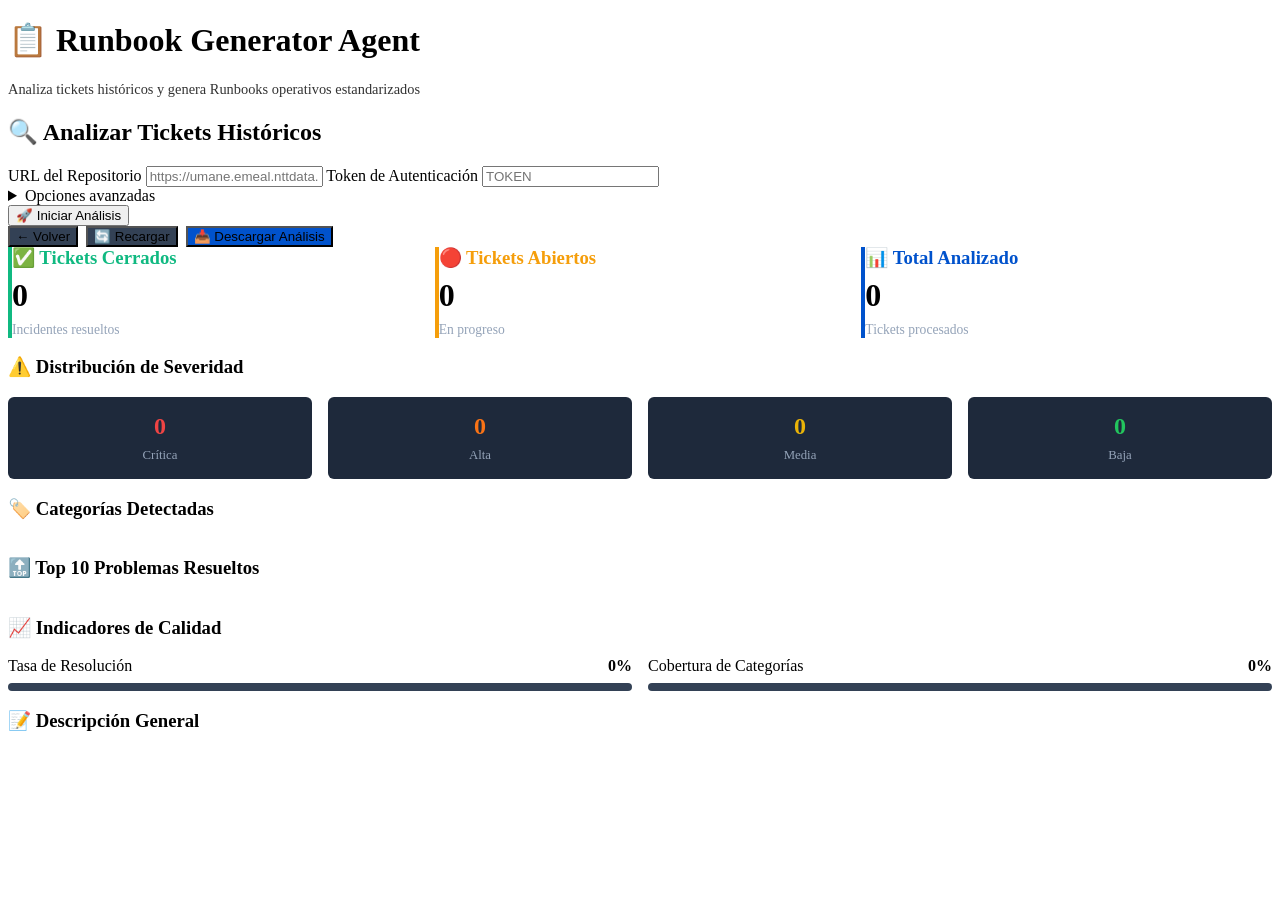
==== AgenteRunbooks/web/index.html @ f280f63b "se agrega agente de runbooks, y se actualiza agente de contratos api" ====
<!DOCTYPE html>
<html lang="es">

<head>
  <meta charset="UTF-8" />
  <meta http-equiv="Cache-Control" content="no-cache, no-store, must-revalidate">
  <meta http-equiv="Pragma" content="no-cache">
  <meta http-equiv="Expires" content="0">
  <title>Runbook Generator Agent</title>
  <meta name="viewport" content="width=device-width,initial-scale=1" />
  <link rel="stylesheet" href="/web/style.css" />
</head>

<body>
  <header>
    <h1>📋 Runbook Generator Agent</h1>
    <p style="margin-top: 0.5rem; opacity: 0.8; font-size: 0.9rem;">
      Analiza tickets históricos y genera Runbooks operativos estandarizados
    </p>
  </header>

  <main id="app">
    <section id="form-section" class="card">
      <h2>🔍 Analizar Tickets Históricos</h2>
      <form id="analyze-form" method="POST" action="javascript:void(0)">
        <label>URL del Repositorio
          <input type="text" name="repository_url" id="repository_url"
            placeholder="https://umane.emeal.nttdata.com/git o https://umane.emeal.nttdata.com/git/NAMESPACE/proyecto"
            required />
        </label>

        <label>Token de Autenticación
          <input type="password" name="token" id="token" placeholder="TOKEN" required />
        </label>

        <details>
          <summary>Opciones avanzadas</summary>

          <label>Proyecto Específico (opcional)
            <input type="text" name="project_path" id="project_path"
              placeholder="namespace/proyecto o separados por coma: ns1/proj1,ns2/proj2" />
          </label>

          <label>Estados de Tickets a Analizar
            <input type="text" name="ticket_states" id="ticket_states" placeholder="opened,closed"
              value="opened,closed" />
          </label>

          <label>Mínimo de Tickets
            <input type="number" name="min_tickets" id="min_tickets" placeholder="5" value="5" min="1" />
          </label>
        </details>

        <button type="submit" id="startBtn">🚀 Iniciar Análisis</button>
      </form>
      <div id="status" class="status"></div>
    </section>

    <section id="dashboard" class="hidden">
      <div class="card" id="dashboard-actions"
        style="display:flex;gap:.5rem;flex-wrap:wrap;align-items:center;justify-content:space-between">
        <div style="display:flex;gap:.5rem;flex-wrap:wrap">
          <button type="button" id="backBtn" style="background:#334155">← Volver</button>
          <button type="button" id="reloadBtn" style="background:#334155">🔄 Recargar</button>
          <button type="button" id="downloadJsonBtn" style="background:#0052cc">📥 Descargar Análisis</button>
        </div>
        <div id="dashboardPlatform" style="font-size:.7rem;color:#94a3b8"></div>
      </div>

      <!-- BARRA DE PROGRESO -->
      <div id="progress-container" class="card" style="display:none">
        <h3 style="margin:0 0 1rem 0">⏳ Analizando Tickets...</h3>
        <div style="display:flex;align-items:center;gap:1rem">
          <div style="flex:1">
            <div style="height:24px;background:#334155;border-radius:4px;overflow:hidden;position:relative">
              <div id="progress-bar"
                style="height:100%;background:linear-gradient(90deg,#0052cc,#0066ff);width:0%;transition:width 0.3s ease;display:flex;align-items:center;justify-content:center">
                <span id="progress-text" style="color:white;font-size:0.75rem;font-weight:bold">0%</span>
              </div>
            </div>
          </div>
        </div>
      </div>

      <!-- ESTADO -->
      <div id="status" class="status"></div>

      <!-- RESUMEN EJECUTIVO -->
      <div class="card" id="summary"></div>

      <!-- ESTADÍSTICAS -->
      <div style="display:grid;grid-template-columns:repeat(auto-fit,minmax(250px,1fr));gap:1rem">
        <div class="card" style="border-left:4px solid #10b981">
          <h3 style="margin:0;color:#10b981">✅ Tickets Cerrados</h3>
          <p id="stat-closed" style="font-size:2rem;font-weight:bold;margin:0.5rem 0">0</p>
          <p style="margin:0;font-size:0.85rem;color:#94a3b8">Incidentes resueltos</p>
        </div>

        <div class="card" style="border-left:4px solid #f59e0b">
          <h3 style="margin:0;color:#f59e0b">🔴 Tickets Abiertos</h3>
          <p id="stat-opened" style="font-size:2rem;font-weight:bold;margin:0.5rem 0">0</p>
          <p style="margin:0;font-size:0.85rem;color:#94a3b8">En progreso</p>
        </div>

        <div class="card" style="border-left:4px solid #0052cc">
          <h3 style="margin:0;color:#0052cc">📊 Total Analizado</h3>
          <p id="stat-total" style="font-size:2rem;font-weight:bold;margin:0.5rem 0">0</p>
          <p style="margin:0;font-size:0.85rem;color:#94a3b8">Tickets procesados</p>
        </div>
      </div>

      <!-- DISTRIBUCIÓN DE SEVERIDAD -->
      <div class="card">
        <h3>⚠️ Distribución de Severidad</h3>
        <div style="display:grid;grid-template-columns:repeat(4,1fr);gap:1rem;margin-top:1rem">
          <div style="text-align:center;padding:1rem;background:#1e293b;border-radius:6px">
            <div style="font-size:1.5rem;font-weight:bold;color:#ef4444" id="severity-critical">0</div>
            <div style="font-size:0.8rem;color:#94a3b8;margin-top:0.5rem">Crítica</div>
          </div>
          <div style="text-align:center;padding:1rem;background:#1e293b;border-radius:6px">
            <div style="font-size:1.5rem;font-weight:bold;color:#f97316" id="severity-high">0</div>
            <div style="font-size:0.8rem;color:#94a3b8;margin-top:0.5rem">Alta</div>
          </div>
          <div style="text-align:center;padding:1rem;background:#1e293b;border-radius:6px">
            <div style="font-size:1.5rem;font-weight:bold;color:#eab308" id="severity-medium">0</div>
            <div style="font-size:0.8rem;color:#94a3b8;margin-top:0.5rem">Media</div>
          </div>
          <div style="text-align:center;padding:1rem;background:#1e293b;border-radius:6px">
            <div style="font-size:1.5rem;font-weight:bold;color:#22c55e" id="severity-low">0</div>
            <div style="font-size:0.8rem;color:#94a3b8;margin-top:0.5rem">Baja</div>
          </div>
        </div>
      </div>

      <!-- CATEGORÍAS DETECTADAS -->
      <div class="card">
        <h3>🏷️ Categorías Detectadas</h3>
        <div id="categories"
          style="display:grid;grid-template-columns:repeat(auto-fit,minmax(150px,1fr));gap:0.75rem;margin-top:1rem">
        </div>
      </div>

      <!-- RUNBOOK GENERADO CON IA -->
      <div class="card" id="runbook-section" style="display:none">
        <h3>📋 Runbook Generado con IA</h3>
        <details open style="margin-top:1rem">
          <summary
            style="cursor:pointer;padding:0.75rem;background:#1e293b;border-radius:6px;font-weight:bold;color:#0052cc">
            Ver Runbook Completo
          </summary>
          <div id="runbook-content"
            style="margin-top:1rem;padding:1rem;background:#0f172a;border-radius:6px;color:#cbd5e1;line-height:1.8;white-space:pre-wrap;font-family:monospace;font-size:0.9rem;overflow-x:auto">
          </div>
        </details>

        <!-- Botones de análisis LLM -->
        <div style="display:flex;gap:0.5rem;margin-top:1rem;flex-wrap:wrap">
          <button onclick="analyzeLLM('security')"
            style="background:#ef4444;border:none;color:white;padding:0.5rem 1rem;border-radius:4px;cursor:pointer">
            🔒 Auditoría Seguridad
          </button>
          <button onclick="analyzeLLM('completeness')"
            style="background:#0052cc;border:none;color:white;padding:0.5rem 1rem;border-radius:4px;cursor:pointer">
            📋 Simplificar
          </button>
          <button onclick="analyzeLLM('simplification')"
            style="background:#10b981;border:none;color:white;padding:0.5rem 1rem;border-radius:4px;cursor:pointer">
            ✅ Verificar Completitud
          </button>
        </div>

        <!-- Resultado del análisis LLM -->
        <div id="llm-analysis-result"
          style="display:none;margin-top:1rem;padding:1rem;background:#1e293b;border-radius:6px;border-left:4px solid #0052cc">
          <h4 id="llm-analysis-title" style="margin:0 0 0.5rem 0;color:#0052cc"></h4>
          <div id="llm-analysis-content" style="color:#cbd5e1;line-height:1.6;white-space:pre-wrap"></div>
        </div>
      </div>

      <!-- TOP ISSUES RESUELTOS -->
      <div class="card">
        <h3>🔝 Top 10 Problemas Resueltos</h3>
        <div id="top-issues" style="display:flex;flex-direction:column;gap:0.75rem;margin-top:1rem">
        </div>
      </div>

      <!-- INDICADORES DE CALIDAD -->
      <div class="card">
        <h3>📈 Indicadores de Calidad</h3>
        <div style="display:grid;grid-template-columns:repeat(auto-fit,minmax(200px,1fr));gap:1rem;margin-top:1rem">
          <div>
            <div style="display:flex;justify-content:space-between;margin-bottom:0.5rem">
              <span>Tasa de Resolución</span>
              <span id="resolution-rate" style="font-weight:bold">0%</span>
            </div>
            <div style="height:8px;background:#334155;border-radius:4px;overflow:hidden">
              <div id="resolution-bar" style="height:100%;background:#10b981;width:0%"></div>
            </div>
          </div>

          <div>
            <div style="display:flex;justify-content:space-between;margin-bottom:0.5rem">
              <span>Cobertura de Categorías</span>
              <span id="category-coverage" style="font-weight:bold">0%</span>
            </div>
            <div style="height:8px;background:#334155;border-radius:4px;overflow:hidden">
              <div id="category-bar" style="height:100%;background:#0052cc;width:0%"></div>
            </div>
          </div>
        </div>
      </div>

      <!-- DESCRIPCIÓN DE TICKETS A ANALIZAR -->
      <div class="card">
        <h3>📝 Descripción General</h3>
        <div id="description" style="color:#cbd5e1;line-height:1.6"></div>
      </div>
    </section>
  </main>

  <script src="/web/app.js"></script>
</body>

</html>
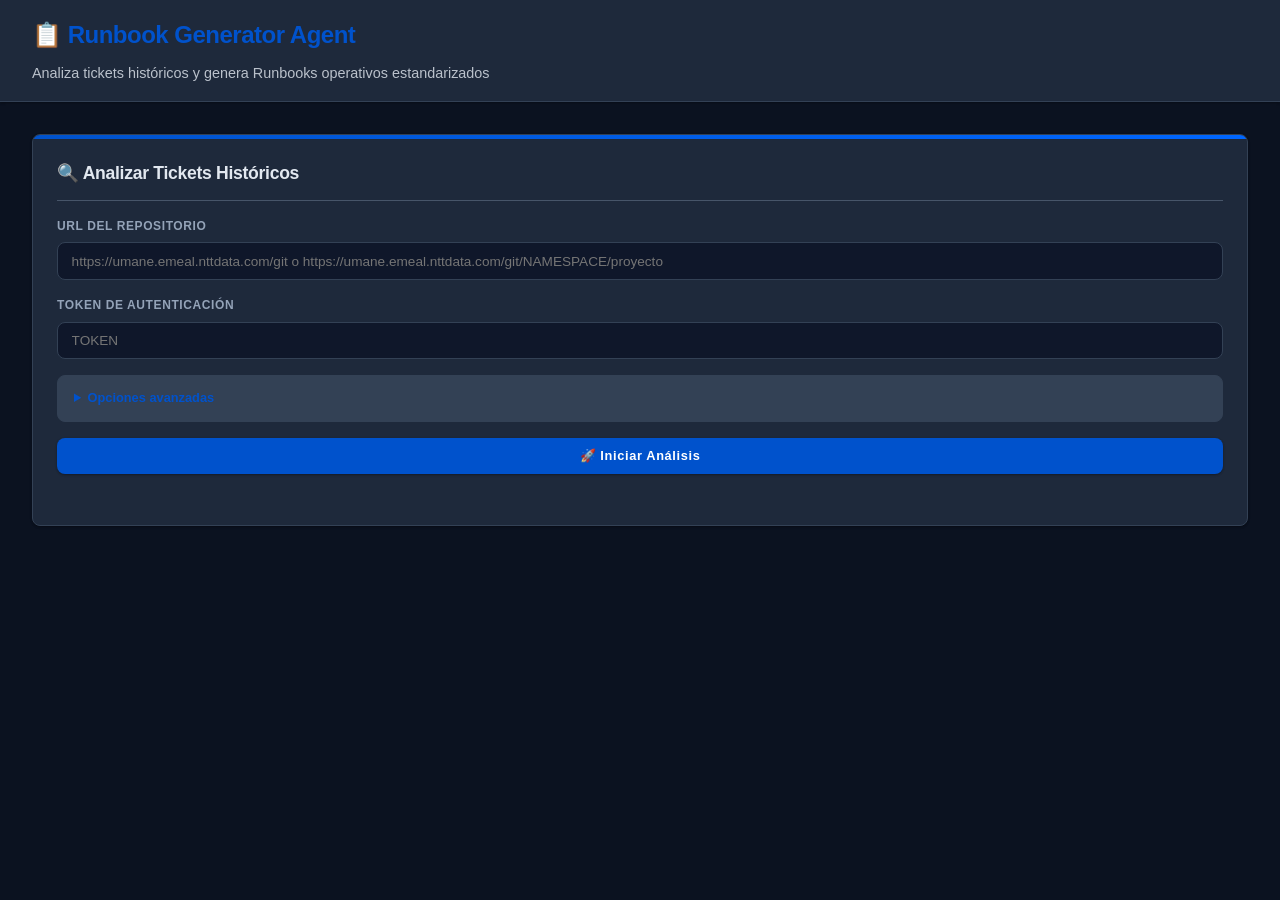
==== commit a9842bc7: "se modifica el armado de la url para api de gitlab" ====
--- a/AgenteRunbooks/web/index.html
+++ b/AgenteRunbooks/web/index.html
@@ -8,7 +8,7 @@
   <meta http-equiv="Expires" content="0">
   <title>Runbook Generator Agent</title>
   <meta name="viewport" content="width=device-width,initial-scale=1" />
-  <link rel="stylesheet" href="/web/style.css" />
+  <link rel="stylesheet" href="style.css" />
 </head>
 
 <body>
@@ -218,7 +218,7 @@
     </section>
   </main>
 
-  <script src="/web/app.js"></script>
+  <script src="app.js"></script>
 </body>
 
 </html>
--- a/AgenteRunbooks/web/style.css
+++ b/AgenteRunbooks/web/style.css
@@ -0,0 +1,514 @@
+/* ─────────────────────────────────────────────────────────────────────────────
+	 PALETA CORPORATIVA Y RESET (DARK THEME)
+───────────────────────────────────────────────────────────────────────────── */
+* {
+	box-sizing: border-box;
+	margin: 0;
+	padding: 0;
+	font-family: 'Segoe UI', 'Roboto', 'Helvetica Neue', sans-serif
+}
+
+:root {
+	--bg: #0b1220;
+	--bg-alt: #0f172a;
+	--panel: #1e293b;
+	--panel-soft: #334155;
+	--border: #334155;
+	--border-soft: #475569;
+	--accent: #0052cc;
+	--accent-hover: #003d99;
+	--accent-gradient: linear-gradient(135deg, #0052cc 0%, #0066ff 100%);
+	--danger: #dc2626;
+	--success: #059669;
+	--warning: #d97706;
+	--text: #e2e8f0;
+	--text-dim: #94a3b8;
+	--radius: 8px;
+	--shadow: 0 1px 3px rgba(0, 0, 0, .12), 0 1px 2px rgba(0, 0, 0, .24);
+	--shadow-lg: 0 10px 40px rgba(0, 0, 0, .16);
+	--trans: 0.2s cubic-bezier(.4, .0, .2, 1);
+}
+
+body {
+	background: #0b1220;
+	color: var(--text);
+	line-height: 1.6;
+	min-height: 100vh;
+	font-size: 14px
+}
+
+header,
+footer {
+	padding: 1rem 2rem;
+	background: #1e293b;
+	border-bottom: 1px solid var(--border);
+	box-shadow: var(--shadow)
+}
+
+header h1 {
+	margin: 0;
+	font-size: 1.5rem;
+	font-weight: 700;
+	letter-spacing: -.5px;
+	color: #0052cc
+}
+
+main {
+	max-width: 1320px;
+	margin: 2rem auto;
+	padding: 0 2rem;
+	display: grid;
+	gap: 1.5rem
+}
+
+
+/* ─────────────────────────────────────────────────────────────────────────────
+	 COMPONENTES
+───────────────────────────────────────────────────────────────────────────── */
+.card {
+	background: var(--panel);
+	padding: 1.5rem;
+	border-radius: var(--radius);
+	border: 1px solid var(--border);
+	box-shadow: var(--shadow);
+	position: relative;
+	overflow: hidden
+}
+
+.card:before {
+	content: "";
+	position: absolute;
+	top: 0;
+	left: 0;
+	right: 0;
+	height: 4px;
+	background: var(--accent-gradient)
+}
+
+.card h2 {
+	margin: 0 0 1rem;
+	font-size: 1.1rem;
+	font-weight: 700;
+	letter-spacing: -.3px;
+	color: var(--text);
+	border-bottom: 1px solid var(--border-soft);
+	padding-bottom: .75rem
+}
+
+form {
+	display: grid;
+	gap: 1rem
+}
+
+label {
+	display: grid;
+	gap: .4rem;
+	font-size: .75rem;
+	font-weight: 600;
+	text-transform: uppercase;
+	letter-spacing: .05em;
+	color: var(--text-dim)
+}
+
+input,
+select {
+	width: 100%;
+	padding: .65rem .85rem;
+	border: 1px solid var(--border);
+	border-radius: var(--radius);
+	background: var(--bg-alt);
+	color: var(--text);
+	font-size: .85rem;
+	transition: var(--trans);
+}
+
+input:focus,
+select:focus {
+	outline: none;
+	border-color: var(--accent);
+	box-shadow: 0 0 0 2px rgba(0, 82, 204, .15)
+}
+
+details {
+	border: 1px solid var(--border);
+	border-radius: var(--radius);
+	padding: .75rem 1rem;
+	background: var(--panel-soft)
+}
+
+details[open] {
+	background: var(--bg-alt);
+	border-color: var(--accent)
+}
+
+details summary {
+	cursor: pointer;
+	font-size: .8rem;
+	font-weight: 600;
+	color: var(--accent);
+	user-select: none
+}
+
+button {
+	cursor: pointer;
+	font-weight: 600;
+	padding: .65rem 1.2rem;
+	border-radius: var(--radius);
+	border: 1px solid var(--border);
+	background: var(--bg-alt);
+	color: var(--text);
+	font-size: .8rem;
+	letter-spacing: .05em;
+	transition: var(--trans);
+	position: relative;
+	overflow: hidden
+}
+
+button:hover {
+	background: var(--panel-soft);
+	border-color: var(--accent)
+}
+
+button#startBtn {
+	background: var(--accent);
+	border: none;
+	color: #fff;
+	font-weight: 700;
+	box-shadow: var(--shadow)
+}
+
+button#startBtn:hover {
+	background: var(--accent-hover);
+	box-shadow: var(--shadow-lg);
+	transform: translateY(-2px)
+}
+
+button:disabled {
+	opacity: .5;
+	cursor: not-allowed
+}
+
+.status {
+	margin-top: .5rem;
+	font-size: .75rem;
+	min-height: 1.2rem;
+	font-weight: 500;
+	letter-spacing: .04em;
+	color: var(--text-dim)
+}
+
+.status.error {
+	color: var(--danger);
+	font-weight: 600
+}
+
+.status.info {
+	color: var(--accent);
+	font-weight: 600
+}
+
+.status.success {
+	color: var(--success);
+	font-weight: 600
+}
+
+.hidden {
+	display: none
+}
+
+/* ─────────────────────────────────────────────────────────────────────────────
+	 ACCORDION STYLES
+───────────────────────────────────────────────────────────────────────────── */
+#insights-accordion,
+#recommendations-accordion {
+	cursor: pointer;
+	display: flex;
+	justify-content: space-between;
+	align-items: center;
+	user-select: none;
+	transition: var(--trans);
+	padding: .75rem 1rem;
+	margin: -.75rem -1rem .75rem -1rem;
+	border-radius: var(--radius);
+}
+
+#insights-accordion:hover,
+#recommendations-accordion:hover {
+	background: rgba(0, 82, 204, 0.08);
+}
+
+#insights-toggle,
+#recommendations-toggle {
+	font-size: 1rem;
+	transition: transform 0.3s ease;
+	display: inline-block;
+	color: var(--accent);
+}
+
+#insights-section,
+#recommendations-section {
+	transition: all 0.3s ease;
+	max-height: 2000px;
+	overflow: hidden;
+	opacity: 1;
+}
+
+#insights-section.hidden,
+#recommendations-section.hidden {
+	max-height: 0;
+	opacity: 0;
+	padding: 0 !important;
+	margin: 0 !important;
+	border: none !important;
+}
+
+table {
+	width: 100%;
+	border-collapse: separate;
+	border-spacing: 0;
+	font-size: .8rem;
+	overflow: hidden;
+	border: 1px solid var(--border);
+	border-radius: var(--radius);
+	background: var(--bg-alt);
+	box-shadow: var(--shadow)
+}
+
+thead th {
+	padding: .75rem 1rem;
+	text-align: left;
+	background: #f8fafc;
+	color: var(--text);
+	font-weight: 700;
+	font-size: .75rem;
+	letter-spacing: .05em;
+	text-transform: uppercase;
+	border-bottom: 2px solid var(--border)
+}
+
+tbody td {
+	padding: .7rem 1rem;
+	border-bottom: 1px solid var(--border)
+}
+
+tbody tr:last-child td {
+	border-bottom: none
+}
+
+tbody tr {
+	transition: var(--trans)
+}
+
+tbody tr:hover {
+	background: var(--panel-soft)
+}
+
+tbody tr:active {
+	filter: brightness(1.08)
+}
+
+.badge {
+	display: inline-flex;
+	align-items: center;
+	gap: .25rem;
+	padding: .28rem .6rem;
+	border-radius: 40px;
+	font-size: .58rem;
+	font-weight: 600;
+	letter-spacing: .04em;
+	background: #33465c;
+	color: #fff;
+	box-shadow: 0 2px 4px -1px #0006
+}
+
+.badge.inactiva {
+	background: var(--danger)
+}
+
+.badge.activa {
+	background: var(--success)
+}
+
+.badge.latente {
+	background: var(--warning);
+	color: #1e1e1e
+}
+
+.badge.api-type {
+	background: linear-gradient(135deg, #6366f1, #818cf8);
+	color: #fff;
+	font-weight: 700
+}
+
+.badge.method-get {
+	background: #10b981;
+	color: #fff
+}
+
+.badge.method-post {
+	background: #f59e0b;
+	color: #1e1e1e
+}
+
+.badge.method-put {
+	background: #3b82f6;
+	color: #fff
+}
+
+.badge.method-delete {
+	background: #ef4444;
+	color: #fff
+}
+
+.badge.method-patch {
+	background: #8b5cf6;
+	color: #fff
+}
+
+.summary-grid {
+	display: grid;
+	grid-template-columns: repeat(auto-fit, minmax(150px, 1fr));
+	gap: .8rem;
+	margin-top: .9rem
+}
+
+.metrics-grid {
+	display: grid;
+	grid-template-columns: repeat(auto-fit, minmax(150px, 1fr));
+	gap: .8rem;
+	margin-top: .9rem
+}
+
+.metric {
+	padding: .65rem .75rem;
+	background: #102035;
+	border: 1px solid var(--border);
+	border-radius: 12px;
+	text-align: center;
+	position: relative;
+	isolation: isolate;
+	overflow: hidden
+}
+
+.metric:before {
+	content: "";
+	position: absolute;
+	inset: 0;
+	background: linear-gradient(135deg, rgba(255, 255, 255, .05), transparent 60%);
+	opacity: .8;
+	pointer-events: none
+}
+
+.metric h3 {
+	margin: .25rem 0;
+	font-size: .62rem;
+	font-weight: 600;
+	letter-spacing: .08em;
+	text-transform: uppercase;
+	color: var(--text-dim)
+}
+
+.metric p {
+	margin: 0;
+	font-size: 1.15rem;
+	font-weight: 700;
+	color: #fff;
+	text-shadow: 0 1px 2px #000
+}
+
+.metric-label {
+	font-size: .65rem;
+	font-weight: 600;
+	letter-spacing: .08em;
+	text-transform: uppercase;
+	color: var(--text-dim);
+	margin-bottom: .3rem
+}
+
+.metric-value {
+	font-size: 1.75rem;
+	font-weight: 700;
+	color: var(--accent)
+}
+
+#dashboard-actions button {
+	flex: 1 1 auto;
+	min-width: 130px
+}
+
+#dashboard-actions {
+	background: linear-gradient(120deg, #1d2838, #243448);
+	border: 1px solid var(--border);
+}
+
+footer {
+	text-align: center;
+	font-size: .65rem;
+	color: var(--text-dim);
+	margin: 2.5rem 0 1rem
+}
+
+/* Scrollbar sutil */
+::-webkit-scrollbar {
+	width: 10px;
+	height: 10px
+}
+
+::-webkit-scrollbar-track {
+	background: #0b1220
+}
+
+::-webkit-scrollbar-thumb {
+	background: #1f2f44;
+	border-radius: 6px;
+	border: 2px solid #0b1220
+}
+
+::-webkit-scrollbar-thumb:hover {
+	background: #29425e
+}
+
+/* Pequeña animación de aparición */
+.card,
+.metric,
+table,
+button {
+	animation: fadeIn .5s ease
+}
+
+@keyframes fadeIn {
+	from {
+		opacity: 0;
+		transform: translateY(4px)
+	}
+
+	to {
+		opacity: 1;
+		transform: translateY(0)
+	}
+}
+
+/* Responsive ajustes */
+@media (max-width:740px) {
+	main {
+		gap: 1rem
+	}
+
+	header h1 {
+		font-size: 1.15rem
+	}
+
+	.summary-grid {
+		grid-template-columns: repeat(auto-fit, minmax(120px, 1fr))
+	}
+
+	#dashboard-actions button {
+		min-width: 100px;
+		padding: .55rem .6rem;
+		font-size: .63rem
+	}
+
+	button {
+		font-size: .7rem
+	}
+}
